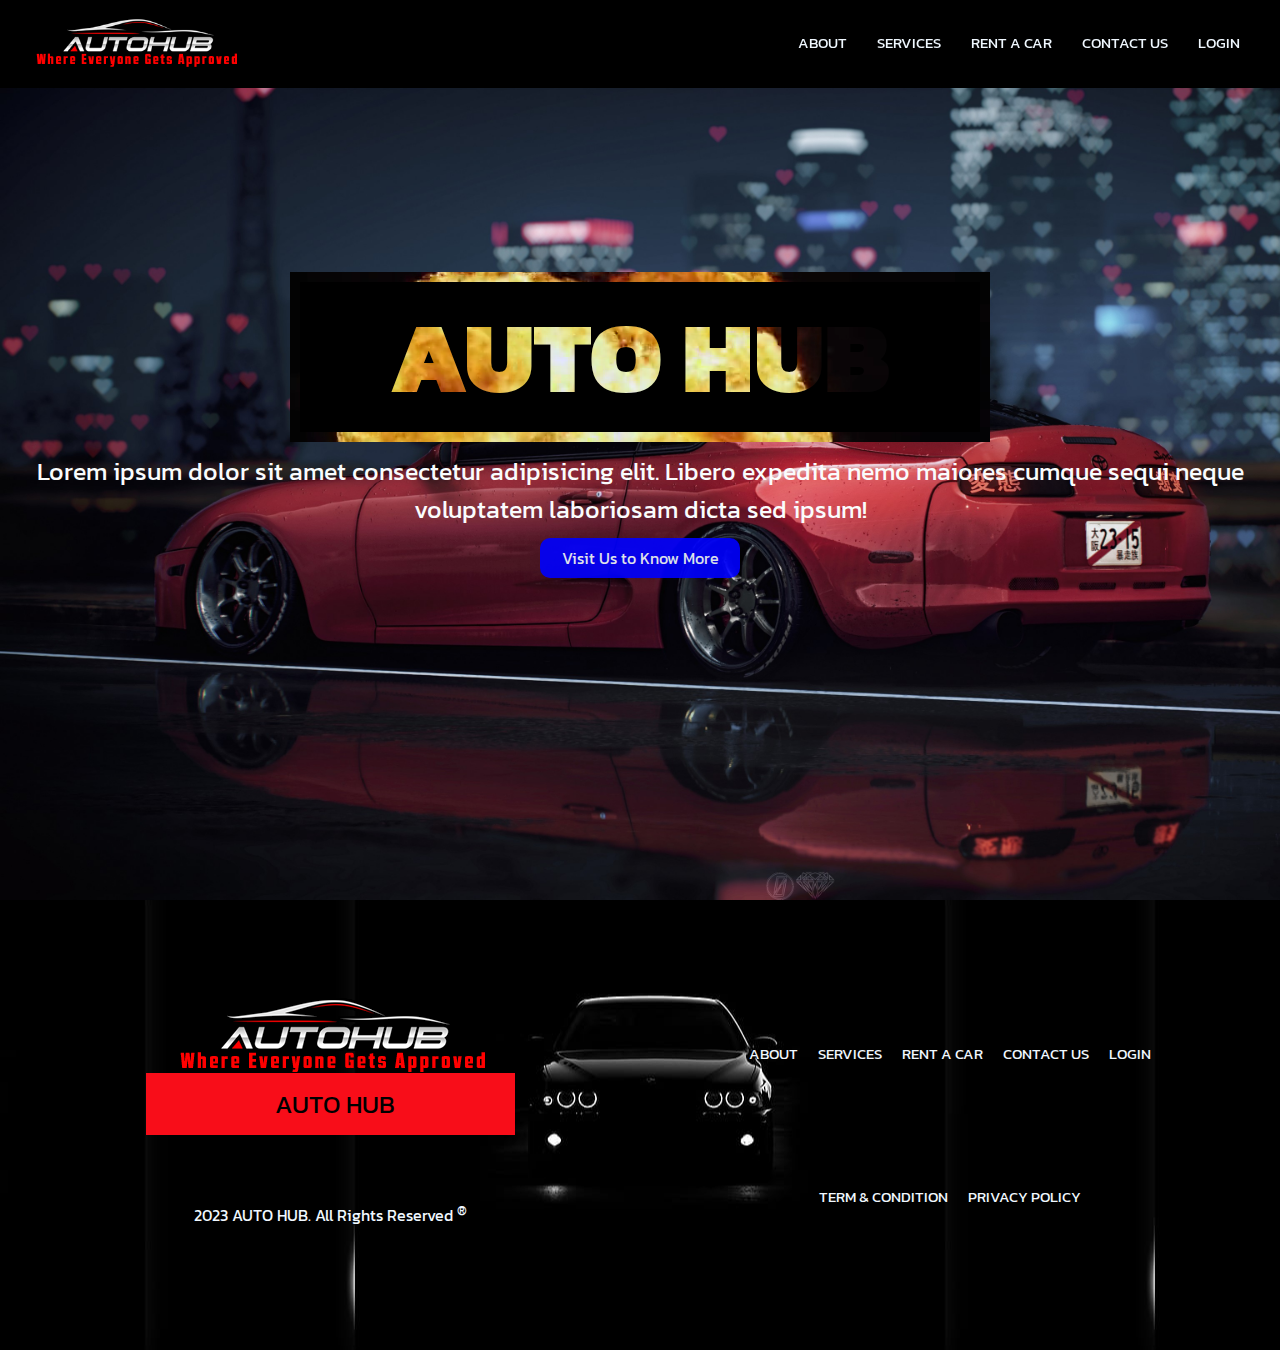
==== index.html @ caa13b4f "Add files via upload" ====
<!DOCTYPE html>
<html>

<head>
    <title>PROJECT</title>
    <link rel="stylesheet" type="text/css" href="./index.css" />
    <meta name="viewport" content="width=device-width,initial-scale=1.0">
    <link rel="stylesheet" href="https://cdnjs.cloudflare.com/ajax/libs/font-awesome/6.4.2/css/all.min.css"
        integrity="sha512-z3gLpd7yknf1YoNbCzqRKc4qyor8gaKU1qmn+CShxbuBusANI9QpRohGBreCFkKxLhei6S9CQXFEbbKuqLg0DA=="
        crossorigin="anonymous" referrerpolicy="no-referrer" />
        <link rel="preconnect" href="https://fonts.googleapis.com">
<link rel="preconnect" href="https://fonts.gstatic.com" crossorigin>
<link href="https://fonts.googleapis.com/css2?family=Kanit:ital,wght@0,100;0,200;0,300;0,400;0,500;0,600;0,700;0,800;0,900;1,100;1,200;1,300;1,400;1,500;1,600;1,700;1,800;1,900&family=Poppins:wght@400;500;600&family=Roboto:wght@100;300;400;500;700;900&family=Tilt+Prism&display=swap" rel="stylesheet">
</head>

<body>
    <div class="container">
        <div class="nav">
            <a href="./index.html"> <img src="./logo.png" class="mainlogo" /> </a>
            <input type="checkbox" id="bar" />
            <label for="bar">
                <i class="fa-solid fa-bars"></i>
            </label>
            <div class="list">
                <a href="./about.html">
                    <ul>about</ul>
                </a>
                <a href="./service.html">
                    <ul>Services</ul>
                </a>
                <a href="./carrents.html">
                    <ul>rent a car</ul>
                </a>
                <a href="./contact.html">
                    <ul>contact us</ul>
                </a>
                <a href="./login.html" target="_blank">
                    <ul>login</ul>
                </a>
            </div>
        </div>
        <div class="contentimg">
            <div class="animation">
                <video src=".//fire video.mp4" autoplay loop muted></video>
                <h1 class="title">AUTO HUB </h1>
            </div>
            <p>Lorem ipsum dolor sit amet consectetur adipisicing elit. Libero expedita nemo maiores cumque sequi neque
                voluptatem laboriosam dicta sed ipsum!</p>
            <button class="indexbutton">Visit Us to Know More</button>
        </div>
    </div>
    <div class="bottombox">
        <div class="bottombox1">
            <img src="./logo.png" />
            <button><i class="fa-solid fa-location-dot fa-location box1font"></i>AUTO HUB</button>
            <p>2023 AUTO HUB. All Rights Reserved <sup>®</sup></p>
        </div>
        <div class="bottombox2">
            <div class="bottomlist">
                <div class="navbar">
                    <a href="./about.html">
                        <ul>about</ul>
                    </a>
                    <a href="./service.html">
                        <ul>Services</ul>
                    </a>
                    <a href="./carrents.html">
                        <ul>rent a car</ul>
                    </a>
                    <a href="./contact.html">
                        <ul>Contact us</ul>
                    </a>
                    <a href="./login.html" target="_blank">
                        <ul>login</ul>
                    </a>
                </div>
                <div class="bottomfonts">
                    <h1><i class="fa-brands fa-facebook-f "></i></h1>
                    <h1><i class="fa-brands fa-instagram "></i></h1>
                    <h1><i class="fa-brands fa-youtube "></i></h1>
                    <h1><i class="fa-brands fa-whatsapp"></i></h1>
                </div>
                <div class="tandc">
                    <p>Term & condition</p>
                    <p>Privacy Policy</p>
                </div>
            </div>
        </div>
    </div>
</body>
</html>
---- index.css ----
* {
    margin: 0;
    padding: 0;
    box-sizing: border-box;
    font-family: 'Kanit', sans-serif;
    scroll-behavior: smooth;
}

.container {
    background-image: url(./-toyota-supra-need-for-speed-games-hd-4k-cars.jpg);
    width: 100%;
    min-height: 100vh;
    background-repeat: no-repeat;
    background-size: cover;
    position: relative;
}

.nav a img {
    position: absolute;
    top: -17px;
    width: 270px;
}

.nav {
    display: flex;
    justify-content: space-between;
    align-items: center;
    background-color: rgb(0, 0, 0);
    height: 88px;
    z-index: 888;
    position: fixed;
    top: 0;
    width: 100%;
}


.list {
    display: flex;
    justify-content: space-between;
    gap: 30px;
    font-size: 20px;
    text-transform: uppercase;
    position: fixed;
    right: 25px;
    z-index: 999;
    padding-right: 15px;
}

a {
    text-decoration: none;
    color: rgb(255, 252, 252);
}

input {
    display: none !important;
}

.fa-bars {
    font-size: 25px;
    color: rgb(255, 255, 255);
    display: none !important;
    padding-right: 20px;
}

input:checked~.list {
    background-color: rgb(7, 8, 8, (0.7));
    right: 0;
}
.mainlogo .list a ul{
    position: relative;
}

.list a ul::after {
    content: '';
    width: 0%;
    height: 3px;
    background: red;
    margin: auto;
    display: block;
}

.list a ul:hover::after {
    width: 100%;
    transition: 0.4s;
}

.container>.contentimg {
    display: flex;
    flex-direction: column;
    align-items: center;
    justify-content: center;
    gap: 10px;
    position: absolute;
    top: 28%;
    color: rgb(250, 252, 253);
    width: 100%;
    padding: 20px;
    text-align: center;
}

.animation{
    position: relative;
    width: 700px;
}
.animation video{
    width: 100%;
    height: 100%;
    position: absolute;
    top: 0;
    left: 0;
    object-fit: cover;
}
.title{
    font-size: 100px;
    font-weight: 900;
    background-color: #000000;
    color:aliceblue;
    mix-blend-mode: multiply;
    border: 10px solid aliceblue;
}
.contentimg>p {
    font-size: 25px;
}

.indexbutton {
    width: 200px;
    height: 40px;
    background-color:blue;
    color: aliceblue;
    border-radius: 10px;
    font-size: 16px;
    opacity: 0.9;
    border: none;
}

.indexbutton:hover {
    width: 215px;
    height: 45px;
    background-color: crimson;
}

.bottombox {
    min-height: 50vh;
    background-image: url(./HD-wallpaper-black-bmw-car.jpg);
    width: 100%;
    background-position: center;
    display: flex;
    justify-content: flex-start;
    align-items: center;
    color: aliceblue;
    padding: 20px;
    text-align: center;

}

.bottombox1 {
    display: flex;
    flex-direction: column;
    align-items: center;
    justify-content: space-evenly;
    width: 100%;
    gap: 85px;
    margin-bottom: 78px;
}

.bottombox2 {
    display: flex;
    justify-content: space-evenly;
    align-items: center;
    width: 100%;
}

.bottomlist {
    display: flex;
    justify-content: space-evenly;
    font-size: 20px;
    flex-direction: column;
    text-transform: uppercase;
    gap: 60px;
}

a {
    font-size: 15px;
    text-decoration: none;
    color: aliceblue;
}

.bottombox1>button {
    width: 369px;
    height: 62px;
    font-size: 25px;
    border: none;
    position: absolute;
    bottom: -235px;
    transition: 1.1s;
    background-color: rgb(248, 13, 25);
}

.bottombox1>button:hover {
    transform: scale(1.1);
}

.navbar {
    display: flex;
    gap:20px;
}

.navbar>a:hover {
    color: #ef0303;
}

.tandc {
    display: flex;
    justify-content: center;
    font-size: 15px;
    gap: 20px;
}

.bottomfonts {
    display: flex;
    justify-content: center;
    gap: 25px;
}

.navbar:hover {
    color: #ef0303;
}

.tandc :hover {
    color: #ef0303;
}

.bottomfonts :hover {
    color: #ef0303;
}

.box1font {
    margin-right: 10px;
    color: rgb(27 27 211);
}

@media screen and (min-width:300px) and (max-width:950px) {
    .list {
        position: fixed;
        flex-direction: column;
        background-color: rgb(0, 0, 0);
        justify-content: space-evenly;
        top: 60px;
        align-items: center;
        right: -100%;
        width: 50%;
        height: 430px;
        transition: 0.5s;
        opacity: 0.9;
        z-index: 9;
    }

    .fa-bars {
        display: block !important;
    }

    .contentimg>h1 {
        font-size: 40px;
    }

    .contentimg>p {
        font-size: 19px;
    }

    .fa-bars {
        position: absolute;
        right: 10px;
        top: 22px;
    }
    .bottombox {
        flex-direction: column;
    }

    .bottombox1>button {
        width: 250px;
    }
}
@media screen and (min-width:300px) and (max-width:800px) {
  .animation{
    width: auto;
  }
}
@media screen and (min-width:300px) and (max-width:530px) {
    .contentimg > p{
        display: none !important;
    }
    .navbar>a {
        font-size: 10px;
        gap: 10px;
    }
    .bottombox1>img {
        width: 300px;
    }
    .bottombox1>button {
        margin-bottom: 30px
    }
    }
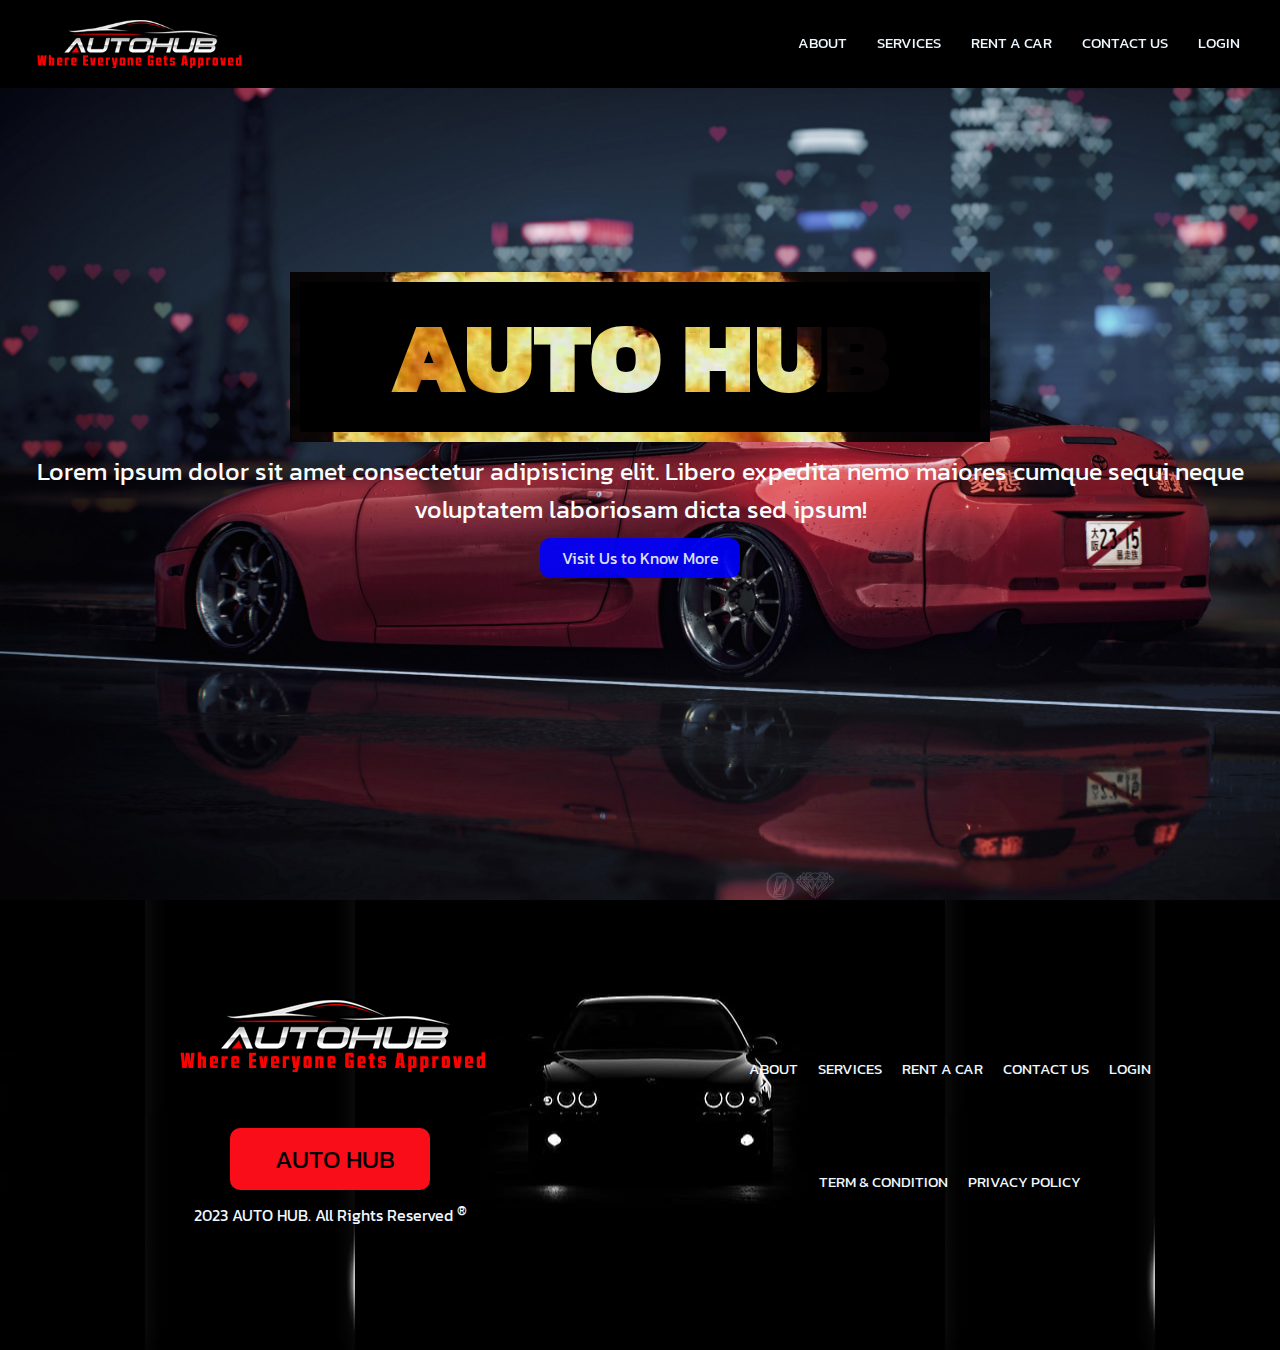
==== commit 582a84f5: "Add files via upload" ====
--- a/index.html
+++ b/index.html
@@ -8,9 +8,11 @@
     <link rel="stylesheet" href="https://cdnjs.cloudflare.com/ajax/libs/font-awesome/6.4.2/css/all.min.css"
         integrity="sha512-z3gLpd7yknf1YoNbCzqRKc4qyor8gaKU1qmn+CShxbuBusANI9QpRohGBreCFkKxLhei6S9CQXFEbbKuqLg0DA=="
         crossorigin="anonymous" referrerpolicy="no-referrer" />
-        <link rel="preconnect" href="https://fonts.googleapis.com">
-<link rel="preconnect" href="https://fonts.gstatic.com" crossorigin>
-<link href="https://fonts.googleapis.com/css2?family=Kanit:ital,wght@0,100;0,200;0,300;0,400;0,500;0,600;0,700;0,800;0,900;1,100;1,200;1,300;1,400;1,500;1,600;1,700;1,800;1,900&family=Poppins:wght@400;500;600&family=Roboto:wght@100;300;400;500;700;900&family=Tilt+Prism&display=swap" rel="stylesheet">
+    <link rel="preconnect" href="https://fonts.googleapis.com">
+    <link rel="preconnect" href="https://fonts.gstatic.com" crossorigin>
+    <link
+        href="https://fonts.googleapis.com/css2?family=Kanit:ital,wght@0,100;0,200;0,300;0,400;0,500;0,600;0,700;0,800;0,900;1,100;1,200;1,300;1,400;1,500;1,600;1,700;1,800;1,900&family=Poppins:wght@400;500;600&family=Roboto:wght@100;300;400;500;700;900&family=Tilt+Prism&display=swap"
+        rel="stylesheet">
 </head>
 
 <body>
@@ -88,4 +90,5 @@
         </div>
     </div>
 </body>
+
 </html>--- a/index.css
+++ b/index.css
@@ -1,4 +1,3 @@
-
 * {
     margin: 0;
     padding: 0;
@@ -20,6 +19,10 @@
     position: absolute;
     top: -17px;
     width: 270px;
+}
+
+.nav a img:hover {
+    width: 275px;
 }
 
 .nav {
@@ -61,13 +64,15 @@
     color: rgb(255, 255, 255);
     display: none !important;
     padding-right: 20px;
+
 }
 
 input:checked~.list {
     background-color: rgb(7, 8, 8, (0.7));
     right: 0;
 }
-.mainlogo .list a ul{
+
+.mainlogo .list a ul {
     position: relative;
 }
 
@@ -99,11 +104,12 @@
     text-align: center;
 }
 
-.animation{
+.animation {
     position: relative;
     width: 700px;
 }
-.animation video{
+
+.animation video {
     width: 100%;
     height: 100%;
     position: absolute;
@@ -111,14 +117,16 @@
     left: 0;
     object-fit: cover;
 }
-.title{
+
+.title {
     font-size: 100px;
     font-weight: 900;
     background-color: #000000;
-    color:aliceblue;
+    color: aliceblue;
     mix-blend-mode: multiply;
     border: 10px solid aliceblue;
 }
+
 .contentimg>p {
     font-size: 25px;
 }
@@ -126,7 +134,7 @@
 .indexbutton {
     width: 200px;
     height: 40px;
-    background-color:blue;
+    background-color: blue;
     color: aliceblue;
     border-radius: 10px;
     font-size: 16px;
@@ -150,8 +158,7 @@
     align-items: center;
     color: aliceblue;
     padding: 20px;
-    text-align: center;
-
+    position: relative;
 }
 
 .bottombox1 {
@@ -177,7 +184,7 @@
     font-size: 20px;
     flex-direction: column;
     text-transform: uppercase;
-    gap: 60px;
+    gap: 45px;
 }
 
 a {
@@ -187,23 +194,24 @@
 }
 
 .bottombox1>button {
-    width: 369px;
+    width: 200px;
     height: 62px;
     font-size: 25px;
     border: none;
     position: absolute;
-    bottom: -235px;
-    transition: 1.1s;
+    bottom: 160px;
     background-color: rgb(248, 13, 25);
+    border-radius: 10px;
 }
 
 .bottombox1>button:hover {
-    transform: scale(1.1);
+    background-color: #ef4e03;
+    color: #ffff;
 }
 
 .navbar {
     display: flex;
-    gap:20px;
+    gap: 20px;
 }
 
 .navbar>a:hover {
@@ -258,6 +266,9 @@
 
     .fa-bars {
         display: block !important;
+        position: relative;
+        right: 10px;
+        top: 0px;
     }
 
     .contentimg>h1 {
@@ -268,37 +279,93 @@
         font-size: 19px;
     }
 
-    .fa-bars {
-        position: absolute;
-        right: 10px;
-        top: 22px;
-    }
     .bottombox {
         flex-direction: column;
     }
 
+    .bottombox1 {
+        margin-bottom: 20px;
+    }
+
+    .bottomlist {
+        gap: 10px;
+    }
+
     .bottombox1>button {
-        width: 250px;
-    }
-}
+        bottom: -160px;
+    }
+
+}
+
 @media screen and (min-width:300px) and (max-width:800px) {
-  .animation{
-    width: auto;
-  }
-}
+    .animation {
+        width: auto;
+    }
+
+    .animation>video {
+        width: 100%;
+    }
+
+    .contentimg>p {
+        text-align: justify;
+    }
+}
+
+@media screen and (min-width:590px) and (max-width:950px) {
+    .bottombox1>button {
+        bottom: 225px;
+        position: absolute;
+    }
+}
+
 @media screen and (min-width:300px) and (max-width:530px) {
-    .contentimg > p{
-        display: none !important;
-    }
+
     .navbar>a {
         font-size: 10px;
         gap: 10px;
     }
+
     .bottombox1>img {
         width: 300px;
     }
+
+    .bottombox1 {
+        gap: 100px;
+    }
+
+    .title {
+        font-size: 45px;
+    }
+
+    .animation>video {
+        display: none !important;
+    }
+
+    .animation {
+        background-color: #ef0303;
+    }
+}
+
+@media screen and (min-width:300px) and (max-width:590px) {
+    .container {
+        min-height: 100vh;
+    }
+
+    .container>.contentimg {
+        gap: 50px;
+        top: 30%;
+    }
+
+    .title {
+        font-size: 50px;
+    }
+
+    .tandc {
+        font-size: 11px;
+    }
+
     .bottombox1>button {
-        margin-bottom: 30px
-    }
-    }
-
+        bottom: 200px;
+        position: absolute;
+    }
+}